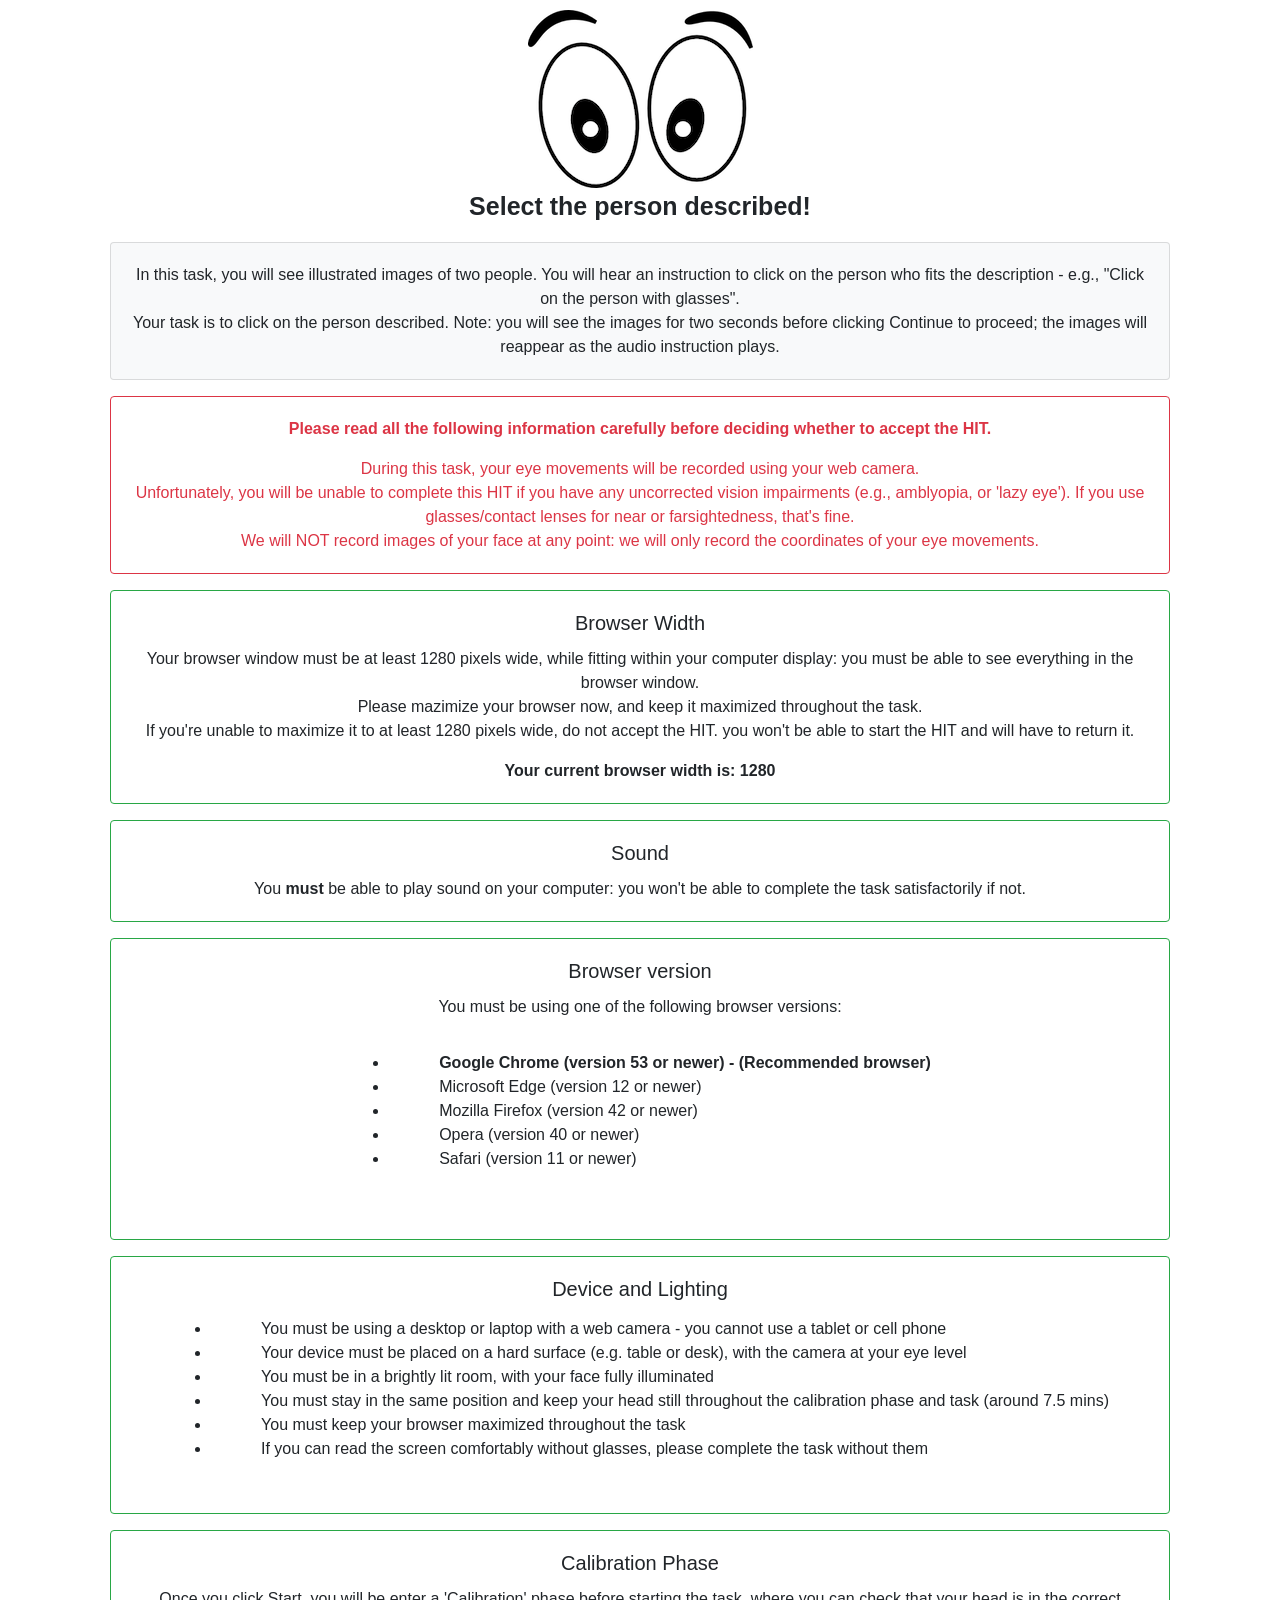
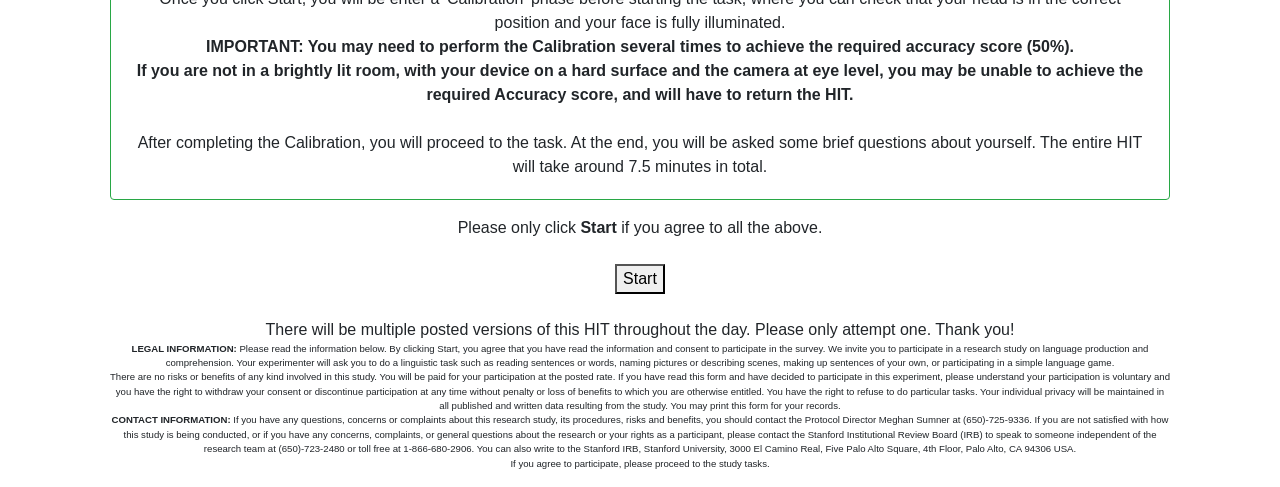
==== experiments/01_experiment/experiment_adults/descriptors_task.html @ b3da8e4d "reorganized files" ====
<html>
<head>
  <META HTTP-EQUIV="CONTENT-TYPE" CONTENT="text/html; charset=utf-8">
    <title> Select the person described! </title>


    <!--  general js utilities -->
    <script src="js/general_utils/jquery-1.11.1.min.js "></script>
    <script src="js/general_utils/jquery-ui.min.js"></script>
    <script src="js/general_utils/underscore-min.js"></script>
    <script src="js/general_utils/sweetalert.min.js"></script>
    <script src="js/general_utils/bootstrap.min.js"></script>

    <!-- experiment logic, and experiment utilities -->
    <script src="js/exp_run/exp-V2.js"></script>
    <script src="js/exp_run/stream-V2.js"></script>
    <script src="js/exp_run/mmturkey.js"></script>
    <script src="js/exp_run/browserCheck.js"></script>
    <script src="js/exp_run/utils.js"></script>
    <script src="js/exp_run/preload.js"></script>
    <script src="js/exp_run/uniqueturker.js"></script>

    <!-- main experiment logic: -->
    <script src="js/exp_run/descriptors_task.js"></script>

    <!--CSS-->
    <link href="css/jquery-ui.min.css" rel="stylesheet" type="text/css"/>
    <link href="css/style.css" rel="stylesheet" type="text/css"/>
    <link rel="stylesheet" href="css/bootstrap.min.css">

    <!-- webgazer tools -->
    <script src="js/webgazer_tools/resize_canvas.js"></script>
    <script src="js/webgazer_tools/calibration_functions.js"></script>
    <script src="js/webgazer_tools/main.js"></script>
    <script src="js/webgazer_tools/precision_calculation.js"></script>
    <script src="js/webgazer_tools/precision_store_points.js"></script>

    <!-- experiment files for stimuli-->
    <script src="js/exp_files/img_fnames.js"></script> <!-- img fnames corresponding to each of the descriptors -->
    <script src="js/exp_files/descriptors.js"></script> <!-- list of descriptors, each constitutes an individual trial -->

    <!-- INSERT UNIQUE TURKER ID HERE -->
    <script type="text/JavaScript">
    $(document).ready(function(){
      var ut_id = "[INSERT YOUR UNIQUE TURKER ID HERE]"
      if (UTWorkerLimitReached(ut_id)) {
        $(".slide").hide();
        $("body").html("You have already completed the maximum number of HITs allowed by this requester. Please click 'Return HIT' to avoid any impact on your approval rating.");
      }});
    </script>


  </head>

  <body onload="init_explogic();">
    <script src="js/webgazer_tools/webgazer.js" type="text/javascript"></script>



    <noscript>This task requires JavaScript.</noscript>
    <div class="slide" id="i0" >
      <div class="text-center">
        <img src="eyes.png" alt="user" id="userpic"></img>
        <p id="study_title"><b> Select the person described! </b></p>
        <!-- <br> -->

        <div class="card bg-light mb-3">
          <div class="card-body">
            <p class="card-text">In this task, you will see illustrated images of two people. You will hear an instruction to click on the person who fits the description - e.g., "Click on the person with glasses".
              <br> Your task is to click on the person described. Note: you will see the images for two seconds before clicking Continue to proceed; the images will reappear as the audio instruction plays. </p>
            </div>
          </div>



          <div class="card border-danger mb-3" >
            <div class="card-body text-danger">
              <p class="card-text">
                <b>Please read all the following information carefully before deciding whether to accept the HIT. </b></p>
                During this task, your eye movements will be recorded using your web camera. <br>
                Unfortunately, you will be unable to complete this HIT if you have any uncorrected vision impairments (e.g.,  amblyopia, or 'lazy eye').
                If you use glasses/contact lenses for near or farsightedness, that's fine.
                <br>
                We will NOT record images of your face at any point: we will only record the coordinates of your eye movements. <br>
              </div>
            </div>

            <div class="card border-success mb-3">
              <div class="card-body">
                <h5 class="card-title"> Browser Width</h5>
                <p class="card-text"> Your browser window must be at least 1280 pixels wide, while fitting within your computer display: you must be able to see everything in the browser window.
                  <br>
                  Please mazimize your browser now, and keep it maximized throughout the task.
                  <br>
                  If you're unable to maximize it to at least 1280 pixels wide, do not accept the HIT.  you won't be able to start the HIT and will have to return it. </b></p>
                  <b> Your current browser width is: <span id="dimensions"></span></b>
                  <script>
                  $(window).resize(function() {
                    $("#dimensions").html($(window).width());
                  }).resize(); </script>
                </div>
              </div>

              <div class="card border-success mb-3">
                <div class="card-body">
                  <h5 class="card-title">Sound</h5>
                  <p class="card-text">You <b> must </b> be able to play sound on your computer: you won't be able to complete the task satisfactorily if not.
                  </p>
                </div>
              </div>


              <div class="card border-success mb-3">
                <div class="card-body">
                  <h5 class="card-title"> Browser version </h5>

                  <p class="card-text">You must be using one of the following browser versions:
                    <ul>
                      <p class="text-left">
                        <li> <b> Google Chrome (version 53 or newer) - (Recommended browser) </b> </li>
                        <li> Microsoft Edge (version 12 or newer) </li>
                        <li> Mozilla Firefox (version 42 or newer) </li>
                        <li> Opera (version 40 or newer) </li>
                        <li> Safari (version 11 or newer) </li>
                      </p>
                    </ul>
                  </p>
                </div>
              </div>


              <div class="card border-success mb-3">
                <div class="card-body">
                  <h5 class="card-title"> Device and Lighting </h5>
                  <p class="card-text">
                    <ul>
                      <li> You must be using a desktop or laptop with a web camera - you cannot use a tablet or cell phone </li>
                      <li> Your device must be placed on a hard surface (e.g. table or desk), with the camera at your eye level </li>
                      <li> You must be in a brightly lit room, with your face fully illuminated  </li>
                      <li> You must stay in the same position and keep your head still throughout the calibration phase and task (around 7.5 mins)</li>
                      <li> You must keep your browser maximized throughout the task </li>
                      <li> If you can read the screen comfortably without glasses, please complete the task without them </li>
                    </ul>
                  </p>
                </div>
              </div>

              <div class="card border-success mb-3">
                <div class="card-body">
                  <h5 class="card-title"> Calibration Phase </h5>
                  <p class="card-text">
                    Once you click Start, you will be enter a 'Calibration' phase before starting the task, where you can check that your head is in the correct position and your face is fully illuminated.
                    <br>
                    <b> IMPORTANT: You may need to perform the Calibration several times to achieve the required accuracy score (50%).
                      <br>
                      If you are not in a brightly lit room, with your device on a hard surface and the camera at eye level, you may be unable to achieve the required Accuracy score, and will have to return the HIT. </b>
                      <br>
                      <br>
                      After completing the Calibration, you will proceed to the task. At the end, you will be asked some brief questions about yourself. The entire HIT will take around 7.5 minutes in total.
                      <br>
                    </p>
                  </div>
                </div>

                Please only click <b> Start </b> if you agree to all the above.

                <br>
                <br>

                <p id="windowsize_err"><font color="red"> Your browser window must be at least 1280 pixels wide. Please maximize it. If you cannot maximize it to at least 1280 pixels wide, please return the HIT. </font></p>
                <button id="start_button" type="button">Start</button> <br><br>
                There will be multiple posted versions of this HIT throughout the day. Please only attempt one. Thank you!<br>

                <p id="legal"> <b>LEGAL INFORMATION:</b>
                  Please read the information below. By clicking Start, you agree that you have read the information and consent to participate in the survey.
                  We invite you to participate in a research study on language production and comprehension. Your experimenter will ask you to do a linguistic task such as reading sentences or words, naming pictures or describing scenes, making up sentences of your own, or participating in a simple language game.
                  <br>
                  There are no risks or benefits of any kind involved in this study. You will be paid for your participation at the posted rate. If you have read this form and have decided to participate in this experiment, please understand your participation is voluntary and you have the right to withdraw your consent or discontinue participation at any time without penalty or loss of benefits to which you are otherwise entitled. You have the right to refuse to do particular tasks. Your individual privacy will be maintained in all published and written data resulting from the study. You may print this form for your records.
                  <br>
                  <b>CONTACT INFORMATION:</b>
                  If you have any questions, concerns or complaints about this research study, its procedures, risks and benefits, you should contact the Protocol Director Meghan Sumner at (650)-725-9336.
                  If you are not satisfied with how this study is being conducted, or if you have any concerns, complaints, or general questions about the research or your rights as a participant, please contact the Stanford Institutional Review Board (IRB) to speak to someone independent of the research team at (650)-723-2480 or toll free at 1-866-680-2906. You can also write to the Stanford IRB, Stanford University, 3000 El Camino Real, Five Palo Alto Square, 4th Floor, Palo Alto, CA 94306 USA.
                  <br>
                  If you agree to participate, please proceed to the study tasks. </p>
                </div>
              </div>


              <div class="slide"  id="training_and_calibration">
                <!-- <p> CALIBRATION INSTRUCTIONS </p> -->
                <canvas id="plotting_canvas" width="1" height="1" style="cursor:crosshair;"></canvas>

                <!-- NAVIGATION BAR -->
                <nav id="webgazerNavbar" class="navbar navbar-nav navbar-fixed-top">
                  <div class="container-fluid">
                    <div class="navbar-header">
                      <button id="start_camera" onclick="_s.start_camera()">Start Camera</button>
                      <button id="start_calibration" onclick="Restart()"> Calibrate</button>
                      <!-- <button id="restart_calibration" onclick="Restart()">recalibrate</button> <!--hide until done once -->
                      <button id = 'begin_task' onclick="_s.finish_calibration_start_task()"> Begin Task</button>
                      <button id = 'helpbutton' onclick="helpModalShow()"> Help </button>

                      <a class id="Accuracy"> </a>
                    </div>
                  </div>
                </nav>


                <!-- Calibration points -->
                <div class="calibrationDiv">
                  <input type="button" class="Calibration" id="Pt1"></input>
                  <input type="button" class="Calibration" id="Pt2"></input>
                  <input type="button" class="Calibration" id="Pt3"></input>
                  <input type="button" class="Calibration" id="Pt4"></input>
                  <input type="button" class="Calibration" id="Pt5"></input>
                  <input type="button" class="Calibration" id="Pt6"></input>
                  <input type="button" class="Calibration" id="Pt7"></input>
                  <input type="button" class="Calibration" id="Pt8"></input>
                  <input type="button" class="Calibration" id="Pt9"></input>
                </div>

                <!-- Modal -->
                <div id="helpModal" class="modal fade" role="dialog">
                  <div class="modal-dialog">

                    <!-- Modal content-->
                    <div class="modal-content">
                      <div class="modal-body">
                        <img src="helpmodalimg.png" class="img-responsive">

                      </div>
                      <div class="modal-footer">
                        <button id="closeBtn" type="button" class="btn btn-default" data-dismiss="modal">Close</button>
                        <button type="button" class="btn btn-primary" data-dismiss="modal" onclick="_s.start_camera()">Start Camera</button>
                      </div>
                    </div>

                  </div>
                </div>

              </div>


              <div class="slide" id="sound_test">

                <div class="text-center">
                  Press the play button to make sure you can hear the audio clip, and adjust the volume as necessary.  You won't be able to complete the task satisfactorily if you can't hear the audio.
                  <br>
                  In the task, the audio will play automatically, and you'll only hear it once - so listen carefully!
                  <br>
                  <br>
                  <audio id="soundtest" controls src='soundtest.mp3'> </audio>
                  <br>
                  <br>
                  <button id = "soundtest_OK" onclick="_s.soundtest_OK()"> Click here if you can hear the audio clearly. </button> </p>
                </div>
              </div>



              <div class="slide" id="single_trial">
                <div class="text-center">
                  <audio id="aud" controls autoplay> </audio>
                </div>
                <div class ="imgwrapper" id="imgwrapper">
                </div>
                <br>
                <div class="text-center">
                  <button id = "continue_button" onclick="_s.continue()" style="width:100px; height:30px"> Continue </button> </p>
                  <button id = "next_button" onclick="_s.next_trial()" style="width:50px; height:30px"> Next </button> </p>
                  <p class="err"><font color="red">Please select a person </font></p>
                </div>
              </div>



              <div class="slide"  id="subj_info">
                <div class="text-center">
                  <p class="subj_info_title">Please answer the brief questions below.</p>
                  <br>
                  <div class="subj_info_title">About you</div>

                  <p>First Language(s) (the language(s) you spoke at home as a child): <input type="text" id="language"/> </p>

                  <p>Gender:
                    <select id="gender">
                      <label><option value=""/></label>
                      <label><option value="Male"/>Male</label>
                      <label><option value="Female"/>Female</label>
                      <label><option value="Other"/>Other</label>
                    </select>
                  </p>

                  <p>Age: <input type="text" id="participantage"/></p>

                  <br>
                  <div class="subj_info_title">About the task </div>

                  <p>Do you need to wear glasses (or contact lenses) to correct your vision?:
                    <select id="eyesight">
                      <label><option value="-1"/></label>
                      <label><option value="none"/>No</label>
                      <label><option value="nearsighted"/>Yes, I'm nearsighted (can't see well far away)</label>
                      <label><option value="farsighted"/>Yes, I'm farsighted (can't see well close up)</label>
                    </select>
                  </p>
                  <p>During the task, were you wearing glasses or contact lenses?:
                    <select id="eyesight_task">
                      <label><option value="-1"/></label>
                      <label><option value="neither"/>No, neither</label>
                      <label><option value="glasses"/>Glasses</label>
                      <label><option value="contacts"/>Contact lenses</label>
                    </select>
                  </p>

                  <p>(Optional) Do you have any comments about the HIT (any problems, etc.) ? </p>
                  <textarea id="comments" rows="3" cols="50"></textarea>
                  <br/>
                  <p class="err_part2"><font color="red">Please complete all non-optional questions! </font></p>
                  <br>
                  <button onclick="_s.submit()"> Finish </button>
                </div>
              </div>


              <div id="thanks" class="slide js" >
                <p  class="big">Thanks for your time!</p>
              </div>

            </body>
            </html>
---- experiments/01_experiment/experiment_adults/css/style.css ----
table {
	font-size: 14px;
	margin: auto;
}


/*the experiment happens in "slides"*/
/* .slide { */
body{
	/*pad the inside of the slide*/
	padding-top: 10px;
	padding-left: 10px;
	padding-right: 10px;

	/*center slide within the window*/
	margin: auto auto;
	margin-top: 0px;

	/*all elements in a slide will be centered by default*/
	text-align: center;

	font-family: sans-serif;
	font-size: 16px;
	background-color: white;

	/* FROM WEBGAZER STYLE.CSS */
	min-width:600px!important;

}

/* start slide */
ul {
	display: inline-block;
	text-align:left;
}

.text-center{
	margin-left: 100px;
	margin-right: 100px;
}

/* Video Feed Styling */
#overlay {
	z-index: 1;
}


/* Navbar styling */
#webgazerNavbar {
	left: 320px;
	z-index: 0;
	box-shadow: 0px 3px 5px #ddd;
	border:0px;
	background-color: #fff;
	margin-bottom: 0;
}
#Accuracy a{
	background-color: #222;
	color: #eee;
	left: -15px;
	padding-left: 80px;
	padding-right: 40px;

}
#Accuracy {
	background-color: #222;
	padding-left: inherit;
}

li {
	padding-left: 50px;
}
.navbar-right li {
	padding-right: 20px;
}

.helpBtn {
	padding: 15px;
	border: none;
	background: none;
	color: #777;
}
.helpBtn a {
	background: none;
	color: #777;
}
.helpBtn a:hover {
	color: black!important;
	text-decoration: none;
}
.modal-header {
	border-bottom: none!important;
}

/* center img in modal popup */
.modal-dialog{text-align:center;}
.modal-content{display:inline-block;}


/* Calibration button styling */
.Calibration{
	width: 20px;
	height: 20px;
	-webkit-border-radius: 25px;
	-moz-border-radius: 25px;
	border-radius: 25px;
	background-color: red;
	opacity: 0.2;
	border-color: black;
	border-style: solid;
	position:fixed;
}
/* Calibration point position */
#Pt1{
	top: 70px;
	left:340px;
}
#Pt2{
	top: 70px;
	left:50vw;
	/* margin-left: 340; */
}
#Pt3{
	top: 70px;
	right:2vw;
}
#Pt4{
	top:50vh;
	left:2vw;
}
#Pt5{
	top: 50vh;
	left: 50vw;
}
#Pt6{
	top: 50vh;
	right:2vw;
}
#Pt7{
	bottom:2vw;
	left: 2vw;
}
#Pt8{
	bottom:2vw;
	left:50vw;
}
#Pt9{
	bottom:2vw;
	right:2vw;
}

#cocolab {
	font-weight: bold;

}

#legal {
	font-size: 0.6em;
}

#contact {
	font-size: 0.6em;
}


.subj_info_title {
	color:#036;
	background:transparent;
	font-size:25;
	font-weight:bold;
}

#study_title {
	background:transparent;
	font-size:25;
}

div.long_form {
	font-size: 13px;
}

fieldset {
	border: none;
	border-top: solid 1px #ccc;
}

div.long_form p {
	color:#036;
	margin: 20px 0 0 0;
}

div.long_form p.info {
	margin:0 0 40px 0;
	padding:0;
	color:black;
}

div.long_form label {
	padding: .5em .5em;
}

textarea {
	border: 2px inset;
}


p.descriptor {
	margin:0 0 0 0;
	padding:0;
	font-size: 20px;
	color:red;
}

#important {
	margin:0 0 0 0;
	padding:0;
	font-size: 20px;
	color:red;
}

/* displays the imgs */
#imgwrapper {
	margin: 0;
	position: absolute;
	top: 50%;
	left: 50%;
	-ms-transform: translate(-50%, -50%);
	transform: translate(-50%, -50%);
}
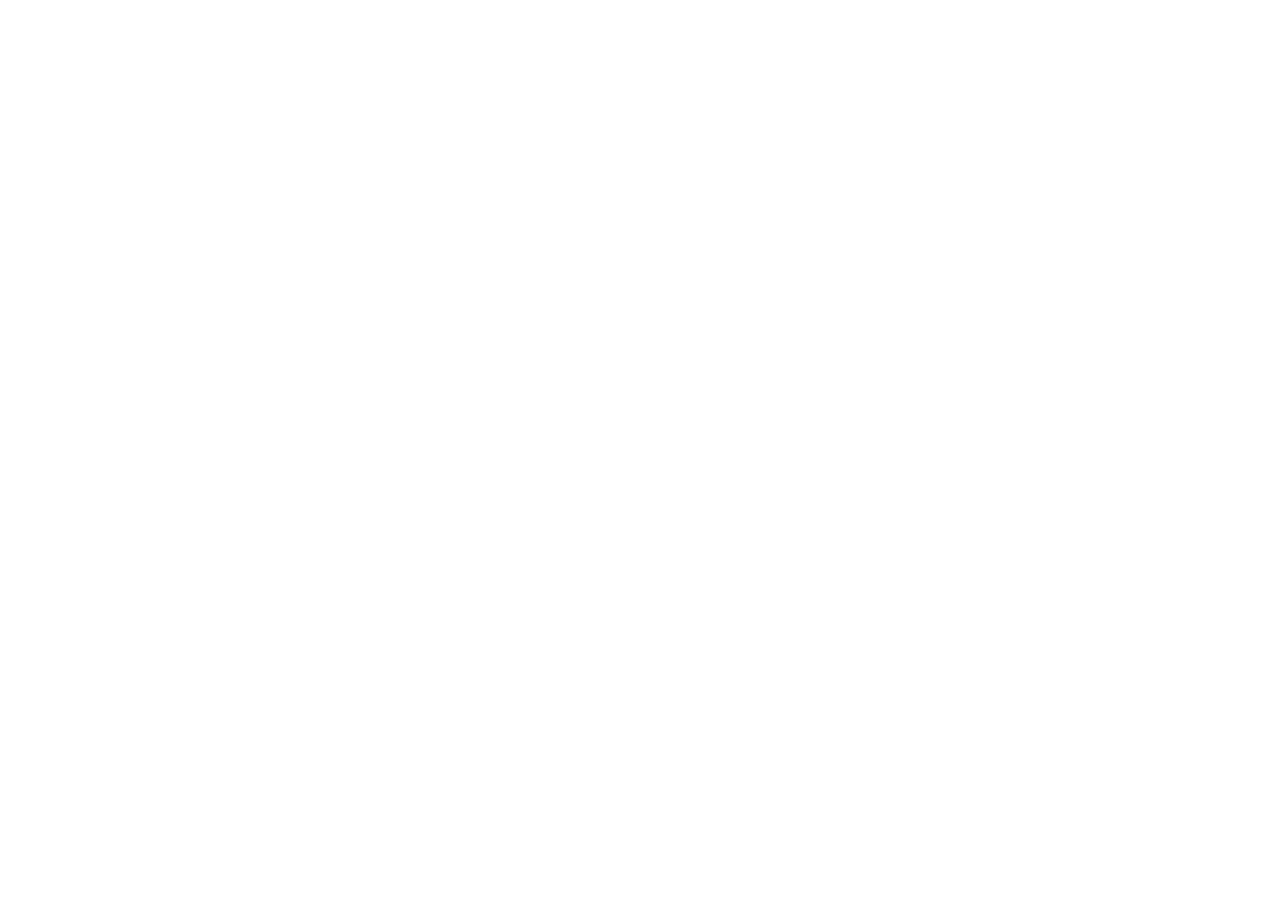
==== commit f8c7af45: "got v1 videos to play" ====
--- a/experiments/01_experiment/experiment_adults/descriptors_task.html
+++ b/experiments/01_experiment/experiment_adults/descriptors_task.html
@@ -37,7 +37,7 @@
     <script src="js/webgazer_tools/precision_store_points.js"></script>
 
     <!-- experiment files for stimuli-->
-    <script src="js/exp_files/img_fnames.js"></script> <!-- img fnames corresponding to each of the descriptors -->
+    <script src="js/exp_files/vid_fnames.js"></script> <!-- vid fnames corresponding to each of the descriptors -->
     <script src="js/exp_files/descriptors.js"></script> <!-- list of descriptors, each constitutes an individual trial -->
 
     <!-- INSERT UNIQUE TURKER ID HERE -->
--- a/experiments/01_experiment/experiment_adults/css/style.css
+++ b/experiments/01_experiment/experiment_adults/css/style.css
@@ -228,3 +228,9 @@
 	-ms-transform: translate(-50%, -50%);
 	transform: translate(-50%, -50%);
 }
+
+#video {
+	margin: 0;
+	position: absolute;
+	
+}
